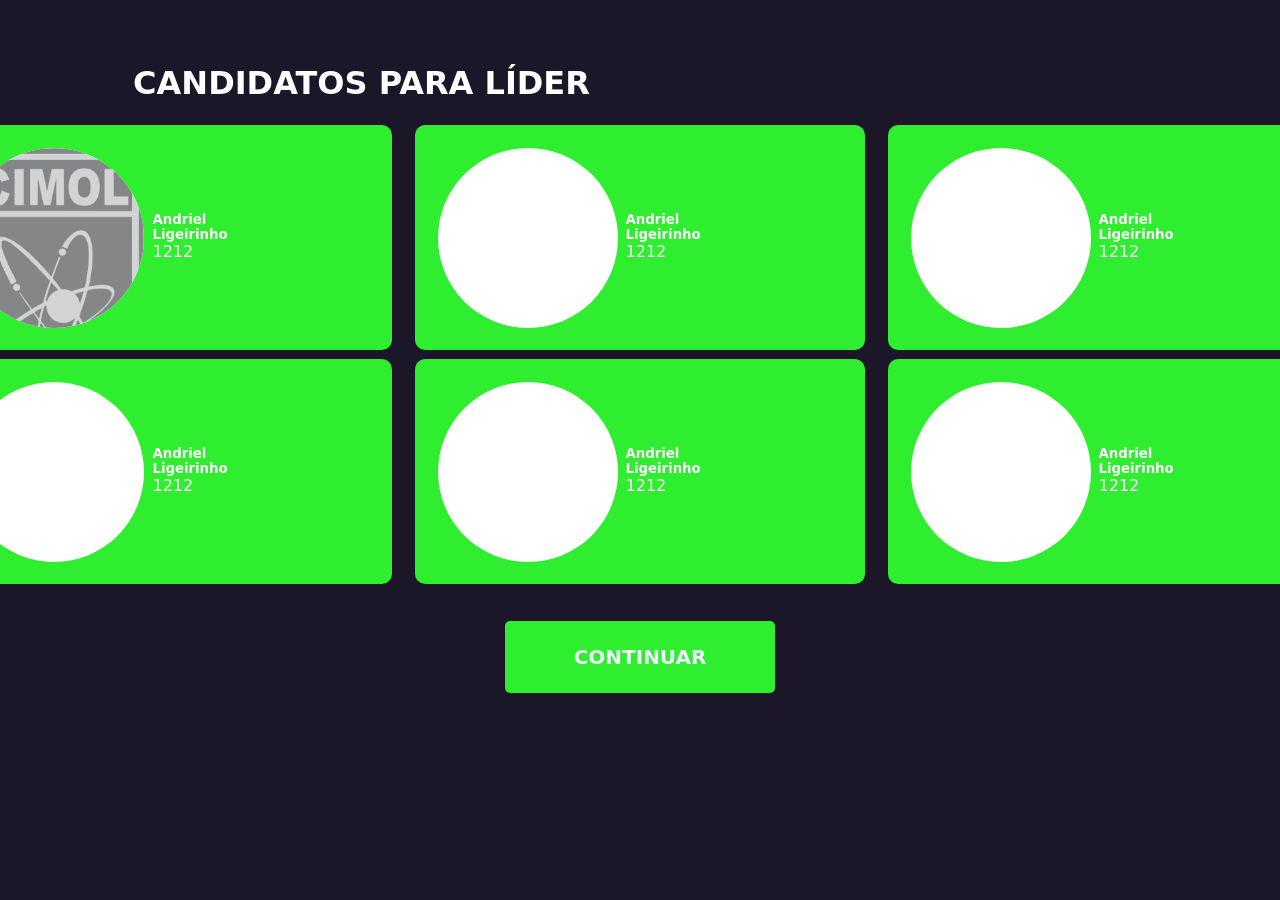
==== lider.html @ a2737fc2 "página de candidatos (lider)" ====
<!DOCTYPE html>
<html lang="en">
<head>
    <meta charset="UTF-8">
    <meta name="viewport" content="width=device-width, initial-scale=1.0">
    <title>INFOleições</title>
    <link rel="stylesheet" href="lider.css">
</head>
<body>
    <main>
        <div class="text"><h1>CANDIDATOS PARA LÍDER</h1></div>
        
        <div class="candidatos">
            <div class="candidato 1">
                <div class="foto 1">
                    <img src="/OUT ESCOLA/Vish/midias/logo cimol prata.png" alt="foto" style="width: 20vh;">
                </div>
                <div class="text">
                    <h5>Andriel Ligeirinho</h5>
                    <p>1212</p>
                </div>
            </div>

            <div class="candidato 2">
                <div class="foto 2">
                    <img src="" alt="">
                </div>
                <div class="text">
                    <h5>Andriel Ligeirinho</h5>
                    <p>1212</p>
                </div>
            </div>

            <div class="candidato 3">
                <div class="foto 3">
                    <img src="" alt="">
                </div>
                <div class="text">
                    <h5>Andriel Ligeirinho</h5>
                    <p>1212</p>
                </div>          
            </div>

            <div class="candidato 4">
                <div class="foto 4">
                    <img src="" alt="">
                </div>
                <div class="text">
                    <h5>Andriel Ligeirinho</h5>
                    <p>1212</p>
                </div>   
            </div>

            <div class="candidato 5">
                <div class="foto 5">
                    <img src="" alt="">
                </div>
                <div class="text">
                    <h5>Andriel Ligeirinho</h5>
                    <p>1212</p>
                </div>
            </div>

            <div class="candidato 6">
                <div class="foto 6">
                    <img src="" alt="">
                </div>
                <div class="text">
                    <h5>Andriel Ligeirinho</h5>
                    <p>1212</p>
                </div>
            </div>
        </div>

        <div class="baixo">
            <button class="botao">CONTINUAR</button>
        </div>
    </main>
</body>
</html>
---- lider.css ----
*{
    padding: 0;
    margin: 0;
    box-sizing: border-box;
    font-family: system-ui, -apple-system, BlinkMacSystemFont, 'Segoe UI', Roboto, Oxygen, Ubuntu, Cantarell, 'Open Sans', 'Helvetica Neue', sans-serif;
}

body{
    background-color: rgb(27, 22, 40);
    color: white;
}

main{
    margin: 5%;

    .text{
        margin-left: 6%;
        margin-bottom: 2%;
        display: flex;

    }

    .candidatos{
        display: grid;
        grid-template-columns: auto auto auto;
        grid-template-rows: auto auto auto;
        gap: 2%;
        justify-content: center;
        align-items: center;

        width: 100%;
        height: 100%;
    }
    .candidato{
        display: grid;
        grid-template-columns: auto auto;
        justify-content: left;
        padding-left: 5%;
        align-items: center;
        width: 50vh;
        height: 25vh;
        background-color: rgb(47, 237, 47);
        border-radius: 10px;

        .foto{
            overflow: hidden;
            width: 20vh;
            height: 20vh;
            background-color: white;
            border-radius: 100%;
        }

        .text{
            display: grid;
            grid-template-columns: auto;
        }
    }

    .baixo{
        display: flex;
        justify-content: center;
        padding-top: 2%;
    }
    .botao{
        position: relative;
        display: inline-block;

        border-radius: 5px;
        border: none;

        margin-top: 2%;
        width: 30vh;
        height: 8vh;

        background-color: rgb(47, 237, 47);

        font-weight: 600;
        color: aliceblue;
        font-size: 20px;

        cursor: pointer;
        overflow: hidden;
        transition: color 0.4s ease;  
    }

    .botao::before{
        content: '';
        position: absolute;
        top: 0;
        left: -100%;
        width: 100%;
        height: 100%;
        background-color: #0d6605;
        transition: left 0.4s ease;
    }

    .botao:hover::before{
        left: 0;
    }
}
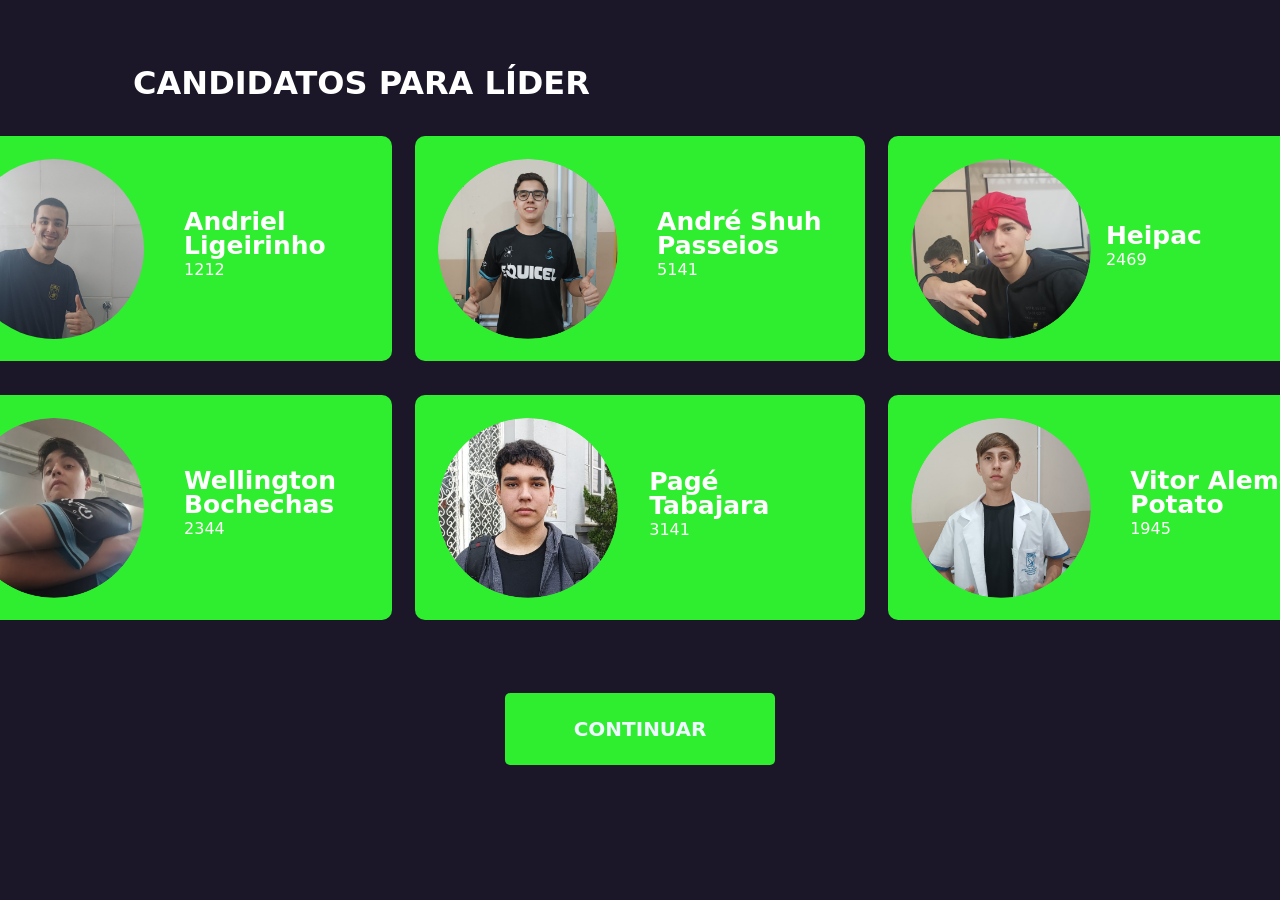
==== commit e23c7871: "design pronto" ====
--- a/lider.html
+++ b/lider.html
@@ -10,10 +10,10 @@
     <main>
         <div class="text"><h1>CANDIDATOS PARA LÍDER</h1></div>
         
-        <div class="candidatos">
-            <div class="candidato 1">
+        <div class="container-candidatos">
+            <div class="candidatos 1">
                 <div class="foto 1">
-                    <img src="/OUT ESCOLA/Vish/midias/logo cimol prata.png" alt="foto" style="width: 20vh;">
+                    <img src="/OUT ESCOLA/Vish/midias/Andriel.jpg" alt="foto" style="width: 25vh;">
                 </div>
                 <div class="text">
                     <h5>Andriel Ligeirinho</h5>
@@ -21,59 +21,61 @@
                 </div>
             </div>
 
-            <div class="candidato 2">
+            <div class="candidatos 2">
                 <div class="foto 2">
-                    <img src="" alt="">
+                    <img src="/OUT ESCOLA/Vish/midias/andre.png " alt="foto" style="width: 20vh;">
                 </div>
                 <div class="text">
-                    <h5>Andriel Ligeirinho</h5>
-                    <p>1212</p>
+                    <h5>André Shuh Passeios</h5>
+                    <p>5141</p>
                 </div>
             </div>
 
-            <div class="candidato 3">
+            <div class="candidatos 3">
                 <div class="foto 3">
-                    <img src="" alt="">
+                    <img src="/OUT ESCOLA/Vish/midias/heitor.png" alt="foto" style="width: 20vh;">
                 </div>
                 <div class="text">
-                    <h5>Andriel Ligeirinho</h5>
-                    <p>1212</p>
+                    <h5>Heipac</h5>
+                    <p>2469</p>
                 </div>          
             </div>
 
-            <div class="candidato 4">
+            <div class="candidatos 4">
                 <div class="foto 4">
-                    <img src="" alt="">
+                    <img src="/OUT ESCOLA/Vish/midias/wellington.png" alt="foto" style="width: 20vh;">
                 </div>
                 <div class="text">
-                    <h5>Andriel Ligeirinho</h5>
-                    <p>1212</p>
+                    <h5>Wellington Bochechas</h5>
+                    <p>2344</p>
                 </div>   
             </div>
 
-            <div class="candidato 5">
+            <div class="candidatos 5">
                 <div class="foto 5">
-                    <img src="" alt="">
+                    <img src="/OUT ESCOLA/Vish/midias/pietro.png" alt="foto" style="width: 20vh;">
                 </div>
                 <div class="text">
-                    <h5>Andriel Ligeirinho</h5>
-                    <p>1212</p>
+                    <h5>Pagé Tabajara</h5>
+                    <p>3141</p>
                 </div>
             </div>
 
-            <div class="candidato 6">
+            <div class="candidatos 6">
                 <div class="foto 6">
-                    <img src="" alt="">
+                    <img src="/OUT ESCOLA/Vish/midias/Vitor.png" alt="foto" style="width: 20vh;">
                 </div>
                 <div class="text">
-                    <h5>Andriel Ligeirinho</h5>
-                    <p>1212</p>
+                    <h5>Vitor Alemon Potato</h5>
+                    <p>1945</p>
                 </div>
             </div>
         </div>
 
         <div class="baixo">
-            <button class="botao">CONTINUAR</button>
+            <a href="urna.html">
+                <button class="botao">CONTINUAR</button>
+            </a>
         </div>
     </main>
 </body>
--- a/lider.css
+++ b/lider.css
@@ -20,7 +20,7 @@
 
     }
 
-    .candidatos{
+    .container-candidatos{
         display: grid;
         grid-template-columns: auto auto auto;
         grid-template-rows: auto auto auto;
@@ -29,9 +29,9 @@
         align-items: center;
 
         width: 100%;
-        height: 100%;
+        height: 60vh;
     }
-    .candidato{
+    .candidatos{
         display: grid;
         grid-template-columns: auto auto;
         justify-content: left;
@@ -46,13 +46,17 @@
             overflow: hidden;
             width: 20vh;
             height: 20vh;
-            background-color: white;
             border-radius: 100%;
         }
 
         .text{
             display: grid;
             grid-template-columns: auto;
+            padding-left: 10%;
+            line-height: 150%;
+            h5{
+                font-size: 25px;
+            }
         }
     }
 
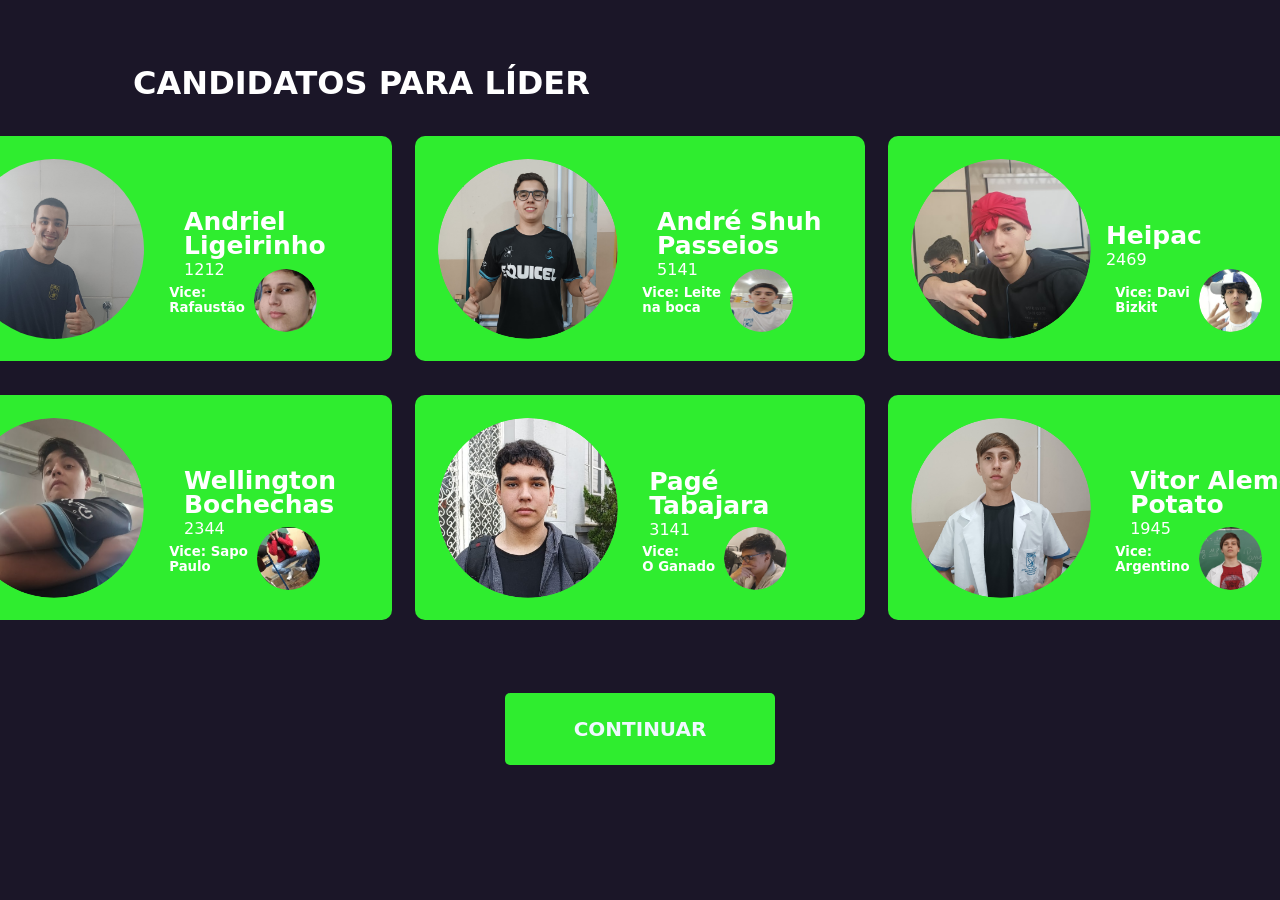
==== commit 919e4245: "Agora sim ultimo design" ====
--- a/lider.html
+++ b/lider.html
@@ -19,6 +19,10 @@
                     <h5>Andriel Ligeirinho</h5>
                     <p>1212</p>
                 </div>
+                <div class="vice">
+                    <h5>Vice: <br>Rafaustão</h5>
+                    <img src="/OUT ESCOLA/Vish/midias/rafaustao.png" alt="foto" style="width: 7vh;">
+                </div>
             </div>
 
             <div class="candidatos 2">
@@ -29,6 +33,10 @@
                     <h5>André Shuh Passeios</h5>
                     <p>5141</p>
                 </div>
+                <div class="vice">
+                    <h5>Vice: Leite <br>na boca</h5>
+                    <img src="/OUT ESCOLA/Vish/midias/leite.jpg" alt="foto" style="width: 7vh;">
+                </div>
             </div>
 
             <div class="candidatos 3">
@@ -38,7 +46,11 @@
                 <div class="text">
                     <h5>Heipac</h5>
                     <p>2469</p>
-                </div>          
+                </div> 
+                <div class="vice">
+                    <h5>Vice: Davi <br>Bizkit</h5>
+                    <img src="/OUT ESCOLA/Vish/midias/dd.png" alt="foto" style="width: 7vh;">
+                </div>         
             </div>
 
             <div class="candidatos 4">
@@ -48,6 +60,10 @@
                 <div class="text">
                     <h5>Wellington Bochechas</h5>
                     <p>2344</p>
+                </div>   
+                <div class="vice">
+                    <h5>Vice: Sapo <br>Paulo</h5>
+                    <img src="/OUT ESCOLA/Vish/midias/paulo.jpg" alt="foto" style="width: 7vh;">
                 </div>   
             </div>
 
@@ -59,6 +75,10 @@
                     <h5>Pagé Tabajara</h5>
                     <p>3141</p>
                 </div>
+                <div class="vice">
+                    <h5>Vice: <br>O Ganado</h5>
+                    <img src="/OUT ESCOLA/Vish/midias/otavio.png" alt="foto" style="width: 7vh;">
+                </div>   
             </div>
 
             <div class="candidatos 6">
@@ -69,6 +89,10 @@
                     <h5>Vitor Alemon Potato</h5>
                     <p>1945</p>
                 </div>
+                <div class="vice">
+                    <h5>Vice: <br>Argentino</h5>
+                    <img src="/OUT ESCOLA/Vish/midias/thomas.png" alt="foto" style="width: 7vh;">
+                </div>  
             </div>
         </div>
 
--- a/lider.css
+++ b/lider.css
@@ -33,7 +33,7 @@
     }
     .candidatos{
         display: grid;
-        grid-template-columns: auto auto;
+        grid-template-columns: auto auto auto;
         justify-content: left;
         padding-left: 5%;
         align-items: center;
@@ -57,6 +57,24 @@
             h5{
                 font-size: 25px;
             }
+        }
+    }
+
+    .vice{
+        position: absolute;
+        display: flex;
+        flex-wrap: nowrap;
+        align-items: center;
+        overflow: hidden;
+
+        margin: 8% 0% 0% 16%;
+        h5{
+            margin-right: 1vh;
+        }
+        img{
+            width: 7vh;
+            height: 7vh;
+            border-radius: 100%;
         }
     }
 
